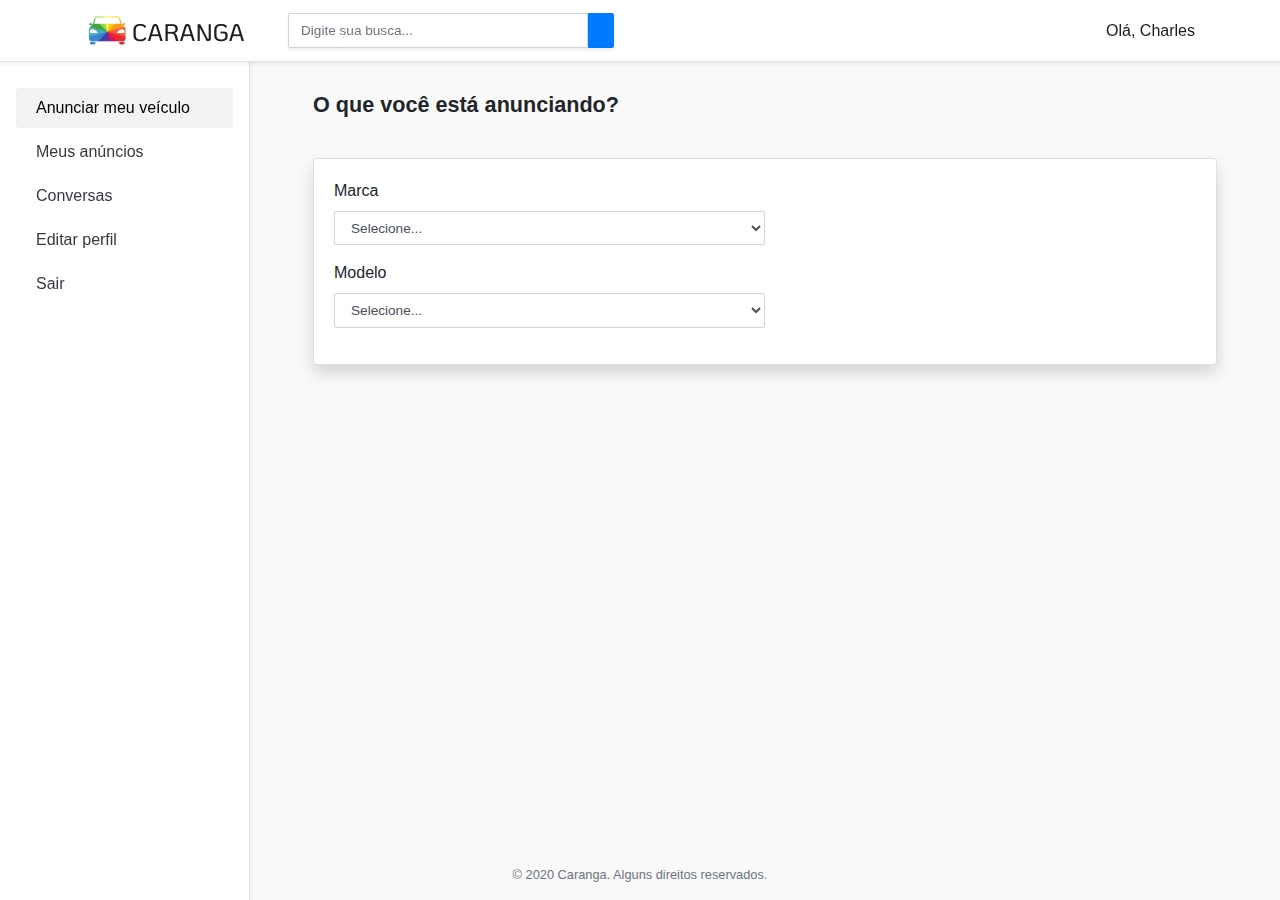
==== html/anunciar.html @ cf2fee96 "Começa a criar página de anunciar" ====
<!DOCTYPE html>
<html lang="en" class="h-100">
  <head>
    <meta charset="UTF-8" />
    <meta name="viewport" content="width=device-width, initial-scale=1.0" />

    <title>Seu próximo carro está aqui | CARANGA</title>

    <link
      rel="stylesheet"
      href="https://stackpath.bootstrapcdn.com/bootstrap/4.3.1/css/bootstrap.min.css"
      integrity="sha384-ggOyR0iXCbMQv3Xipma34MD+dH/1fQ784/j6cY/iJTQUOhcWr7x9JvoRxT2MZw1T"
      crossorigin="anonymous"
    />
    <link
      rel="stylesheet"
      href="https://cdnjs.cloudflare.com/ajax/libs/font-awesome/5.15.1/css/all.min.css"
      integrity="sha512-+4zCK9k+qNFUR5X+cKL9EIR+ZOhtIloNl9GIKS57V1MyNsYpYcUrUeQc9vNfzsWfV28IaLL3i96P9sdNyeRssA=="
      crossorigin="anonymous"
    />
    <link rel="stylesheet" href="style.css" />
    <link rel="shortcut icon" href="favicon.png" type="image/png" />
  </head>

  <body class="d-flex flex-column h-100">
    <section>
      <header id="header">
        <nav class="navbar navbar-light bg-white fixed-top shadow-sm border-bottom">
          <div class="container">
            <a class="navbar-brand" href="." title="Voltar ao início">
              <img src="images/logo-caranga.png" alt="Caranga" />
            </a>
            <form action="resultados.html" class="busca d-none d-md-flex ml-md-4 mr-auto shadow-sm">
              <input type="text" class="form-control" placeholder="Digite sua busca..." />
              <button action="resultados.html" class="btn btn-primary my-2 my-sm-0 ml-0" type="submit">
                <i class="fa fa-search"></i>
              </button>
            </form>
            <ul class="navbar-nav">
              <li class="nav-item active">
                <a class="nav-link" href="login.html"> <i class="far fa-user"></i> Olá, Charles </a>
              </li>
            </ul>
          </div>
        </nav>
      </header>

      <aside id="sidebar" class="h-100 bg-white shadow-sm border-right">
        <div class="sidebar-menu mt-4 px-3 d-flex flex-column">
          <a class="mt-1 py-2 px-3 rounded w-100 text-dark active" href="anunciar.html">
            <i class="fa fa-bullhorn mr-1"></i> Anunciar meu veículo
          </a>
          <a class="mt-1 py-2 px-3 rounded w-100 text-dark" href="meus-anuncios.html">
            <i class="far fa-newspaper mr-1"></i> Meus anúncios
          </a>
          <a class="mt-1 py-2 px-3 rounded w-100 text-dark" href="#">
            <i class="far fa-comment-alt mr-1"></i> Conversas
          </a>
          <a class="mt-1 py-2 px-3 rounded w-100 text-dark" href="#">
            <i class="far fa-user mr-1"></i> Editar perfil
          </a>
          <a class="mt-1 py-2 px-3 rounded w-100 text-dark" href="login.html">
            <i class="fa fa-sign-out-alt fa-rotate-180 mr-1"></i> Sair
          </a>
        </div>
      </aside>

      <main id="anunciar" class="mt-3 px-md-3 px-lg-5 pt-2">
        <div class="container-fluid">
          <div class="d-flex align-items-center justify-content-between">
            <h2 class="my-3 mt-4">O que você está anunciando?</h2>
          </div>

          <div class="card mt-4 flex-md-row shadow">
            <div class="card-body d-flex flex-column">
              <div class="form-group">
                <label for="marca">Marca</label>
                <select class="form-control col-6" id="marca">
                  <option value="">Selecione...</option>
                </select>
              </div>

              <div class="form-group">
                <label for="marca">Modelo</label>
                <select class="form-control col-6" id="marca">
                  <option value="">Selecione...</option>
                </select>
              </div>
            </div>
          </div>
        </div>
      </main>
    </section>

    <footer class="mt-auto pb-3 pt-5">
      <div class="container text-center text-secondary small">© 2020 Caranga. Alguns direitos reservados.</div>
    </footer>
  </body>
</html>
---- html/style.css ----
:root {
  --navbar-height: 60px;
  --sidebar-width: 250px;
  --light-gray: #666;
}

body {
  background-color: #f9f9f9;
}

h1 {
  font-size: 2rem;
  font-weight: bold;
}

h2 {
  font-size: 1.35rem;
  font-weight: bold;
}

h3 {
  font-size: 1.2rem;
}

.form-control,
.btn {
  border-radius: 2px;
}

.btn {
  font-weight: bold;
}

.gutter-sm [class*='col-'] {
  padding-right: 5px;
  padding-left: 5px;
}

.cursor-pointer {
  cursor: pointer;
}

#header {
  margin-bottom: var(--navbar-height);
}

#header img {
  height: 35px;
}

#header .busca input {
  border-top-right-radius: 0;
  border-bottom-right-radius: 0;
  width: 300px;
}

#header .busca button {
  border-top-left-radius: 0;
  border-bottom-left-radius: 0;
}

#filtros {
  position: relative;
  background: url(images/camaro.jpg) center center;
  background-size: cover;
}

#filtros::before {
  content: '';
  position: absolute;
  top: 0;
  left: 0;
  right: 0;
  bottom: 0;
  filter: opacity(75%);
  background-color: #1a3b63;
}

.stripes::before {
  content: '';
  border-radius: 10px 10px 0 0;
  margin-top: -16px;
  height: 15px;
  opacity: 0.15;
  background: repeating-linear-gradient(45deg, black, black 10px, white 10px, white 20px);
}

.card-link a {
  position: absolute;
  top: 0;
  left: 0;
  right: 0;
  bottom: 0;
}

.categoria img {
  width: 100%;
}

.categoria .card {
  overflow: hidden;
  border-radius: 0.5rem;
}

.categoria a {
  font-size: 1.5rem;
  text-decoration: none;
  text-shadow: 2px 2px 3px rgba(0, 0, 0, 0.5);
}

.anuncio .card {
  overflow: hidden;
}

.anuncio .preco {
  font-size: 1.25rem;
}

#sidebar {
  position: fixed;
  margin-left: calc(var(--sidebar-width) * -1);
  padding-top: var(--navbar-height);
  width: var(--sidebar-width);
  top: 0;
  left: 0;
  z-index: 1;
  overflow-x: hidden;
  transition: margin-left 0.5s;
}

#sidebar .sidebar-menu a {
  text-decoration: none;
}

#sidebar .sidebar-menu a:hover {
  background-color: #f9f9f9;
}

#sidebar .sidebar-menu a.active {
  color: #000 !important;
  background-color: #f3f3f3;
}

#fotos {
  max-height: 390px;
  overflow: hidden;
  transition: margin-left 0.5s;
}

#fotos img {
  width: 100%;
  object-fit: cover;
}

#fotos-nav {
  display: flex;
  justify-content: space-between;
  position: absolute;
  top: calc(50% - 1.5rem);
  left: 0;
  right: 0;
}

#fotos-nav button {
  height: 3rem;
  width: 3rem;
}

#detalhes .preco {
  font-size: 2rem;
  line-height: 1.2;
}

#detalhes h2 {
  color: var(--light-gray);
  font-size: 1rem;
  font-weight: normal;
}

#detalhes h3 {
  font-size: 1.25rem;
  font-weight: bold;
}

#detalhes .descricao,
#detalhes ul li {
  color: var(--light-gray);
}

.icone-chat-online {
  color: limegreen;
}

#chat .mensagens {
  height: 250px;
  line-height: 1.35;
  overflow-y: scroll;
  background-color: #f6f6f6;
}

#chat .form .form-control,
#chat .form .btn {
  border-top-left-radius: 0;
  border-top-right-radius: 0;
}

#login .btn-social-login {
  font-size: 0.85rem;
  height: 40px;
  background-size: 24px;
  background-position: 8px center;
  background-repeat: no-repeat;
}

#login .btn-google {
  color: #454545;
  border-color: #ddd;
  background-image: url(images/icone-google.svg);
}

#login .btn-facebook {
  color: #fff;
  background-color: #3a559f;
  background-image: url(images/icone-facebook.svg);
}

#login .btn-facebook:hover {
  background-color: #2c417a;
}

@media screen and (min-width: 576px) {
  #fotos img {
    width: calc(100vw / 2);
  }
}

@media screen and (min-width: 768px) {
  .form-control,
  .btn {
    font-size: 0.85rem;
  }

  .categoria a {
    font-size: 1.5rem;
  }

  #sidebar {
    margin-left: 0;
  }

  #sidebar + main {
    margin-left: var(--sidebar-width);
  }

  #fotos img {
    width: calc(100vw / 3);
  }

  #chat .mensagens {
    font-size: 0.85rem;
  }

  #login {
    max-width: 320px;
  }

  #meus-anuncios img {
    max-width: 240px;
    max-height: 160px;
    object-fit: cover;
  }

  #meus-anuncios .card {
    overflow: hidden;
  }

  #meus-anuncios .list-inline a {
    font-size: 0.85rem;
  }

  #meus-anuncios .btn-excluir:hover {
    background-color: #dc3545;
    border-color: #dc3545;
  }
}

@media screen and (min-width: 1024px) {
  .categoria a {
    font-size: 1.75rem;
  }

  #login .btn-social-login {
    background-size: 30px;
  }
}
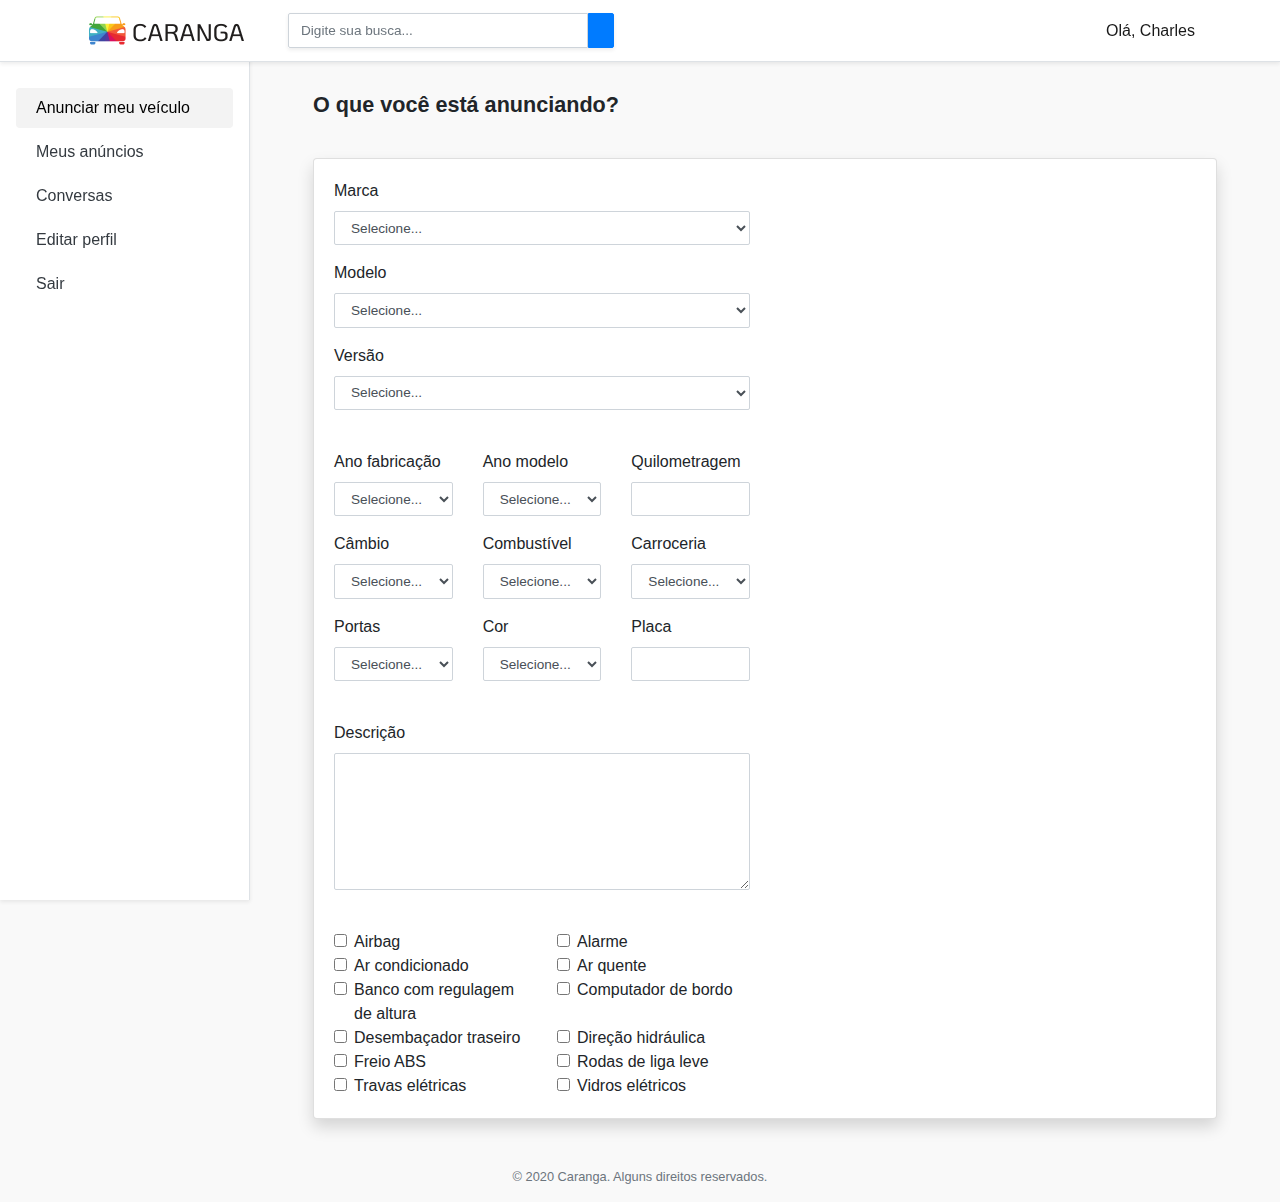
==== commit 19ec9af0: "Adiciona mais alguns campos à página de anunciar" ====
--- a/html/anunciar.html
+++ b/html/anunciar.html
@@ -72,19 +72,187 @@
           </div>
 
           <div class="card mt-4 flex-md-row shadow">
-            <div class="card-body d-flex flex-column">
-              <div class="form-group">
-                <label for="marca">Marca</label>
-                <select class="form-control col-6" id="marca">
-                  <option value="">Selecione...</option>
-                </select>
-              </div>
-
-              <div class="form-group">
-                <label for="marca">Modelo</label>
-                <select class="form-control col-6" id="marca">
-                  <option value="">Selecione...</option>
-                </select>
+            <div class="card-body row">
+              <div class="col-6">
+                <div class="row">
+                  <div class="form-group col-12">
+                    <label>Marca</label>
+                    <select class="form-control">
+                      <option value="">Selecione...</option>
+                    </select>
+                  </div>
+
+                  <div class="form-group col-12">
+                    <label>Modelo</label>
+                    <select class="form-control">
+                      <option value="">Selecione...</option>
+                    </select>
+                  </div>
+
+                  <div class="form-group col-12">
+                    <label>Versão</label>
+                    <select class="form-control">
+                      <option value="">Selecione...</option>
+                    </select>
+                  </div>
+                </div>
+
+                <div class="row mt-4">
+                  <div class="form-group col-4">
+                    <label>Ano fabricação</label>
+                    <select class="form-control">
+                      <option value="">Selecione...</option>
+                    </select>
+                  </div>
+
+                  <div class="form-group col-4">
+                    <label>Ano modelo</label>
+                    <select class="form-control">
+                      <option value="">Selecione...</option>
+                    </select>
+                  </div>
+
+                  <div class="form-group col-4">
+                    <label>Quilometragem</label>
+                    <input class="form-control" />
+                  </div>
+
+                  <div class="form-group col-4">
+                    <label>Câmbio</label>
+                    <select class="form-control">
+                      <option value="">Selecione...</option>
+                      <option value="">Semi-automático</option>
+                    </select>
+                  </div>
+
+                  <div class="form-group col-4">
+                    <label>Combustível</label>
+                    <select class="form-control">
+                      <option value="">Selecione...</option>
+                    </select>
+                  </div>
+
+                  <div class="form-group col-4">
+                    <label>Carroceria</label>
+                    <select class="form-control">
+                      <option value="">Selecione...</option>
+                    </select>
+                  </div>
+
+                  <div class="form-group col-4">
+                    <label>Portas</label>
+                    <select class="form-control">
+                      <option value="">Selecione...</option>
+                    </select>
+                  </div>
+
+                  <div class="form-group col-4">
+                    <label>Cor</label>
+                    <select class="form-control">
+                      <option value="">Selecione...</option>
+                    </select>
+                  </div>
+
+                  <div class="form-group col-4">
+                    <label>Placa</label>
+                    <input class="form-control" />
+                  </div>
+                </div>
+
+                <div class="row mt-4">
+                  <div class="form-group col-12">
+                    <label>Descrição</label>
+                    <textarea class="form-control" rows="6"> </textarea>
+                  </div>
+                </div>
+
+                <div class="row mt-4">
+                  <div class="col-6">
+                    <div class="form-check">
+                      <input class="form-check-input" type="checkbox" value="" id="airbag" />
+                      <label class="form-check-label" for="airbag"> Airbag </label>
+                    </div>
+                  </div>
+
+                  <div class="col-6">
+                    <div class="form-check">
+                      <input class="form-check-input" type="checkbox" value="" id="alarme" />
+                      <label class="form-check-label" for="alarme"> Alarme </label>
+                    </div>
+                  </div>
+
+                  <div class="col-6">
+                    <div class="form-check">
+                      <input class="form-check-input" type="checkbox" value="" id="ar-condicionado" />
+                      <label class="form-check-label" for="ar-condicionado"> Ar condicionado </label>
+                    </div>
+                  </div>
+
+                  <div class="col-6">
+                    <div class="form-check">
+                      <input class="form-check-input" type="checkbox" value="" id="ar-quente" />
+                      <label class="form-check-label" for="ar-quente"> Ar quente </label>
+                    </div>
+                  </div>
+
+                  <div class="col-6">
+                    <div class="form-check">
+                      <input class="form-check-input" type="checkbox" value="" id="banco-com-regulagem-de-altura" />
+                      <label class="form-check-label" for="banco-com-regulagem-de-altura">
+                        Banco com regulagem de altura
+                      </label>
+                    </div>
+                  </div>
+
+                  <div class="col-6">
+                    <div class="form-check">
+                      <input class="form-check-input" type="checkbox" value="" id="computador-de-bordo" />
+                      <label class="form-check-label" for="computador-de-bordo"> Computador de bordo </label>
+                    </div>
+                  </div>
+
+                  <div class="col-6">
+                    <div class="form-check">
+                      <input class="form-check-input" type="checkbox" value="" id="desembacador-traseiro" />
+                      <label class="form-check-label" for="desembacador-traseiro"> Desembaçador traseiro </label>
+                    </div>
+                  </div>
+
+                  <div class="col-6">
+                    <div class="form-check">
+                      <input class="form-check-input" type="checkbox" value="" id="direcao-hidraulica" />
+                      <label class="form-check-label" for="direcao-hidraulica"> Direção hidráulica </label>
+                    </div>
+                  </div>
+
+                  <div class="col-6">
+                    <div class="form-check">
+                      <input class="form-check-input" type="checkbox" value="" id="freio-abs" />
+                      <label class="form-check-label" for="freio-abs"> Freio ABS </label>
+                    </div>
+                  </div>
+
+                  <div class="col-6">
+                    <div class="form-check">
+                      <input class="form-check-input" type="checkbox" value="" id="rodas-de-liga-leve" />
+                      <label class="form-check-label" for="rodas-de-liga-leve"> Rodas de liga leve </label>
+                    </div>
+                  </div>
+
+                  <div class="col-6">
+                    <div class="form-check">
+                      <input class="form-check-input" type="checkbox" value="" id="travas-eletricas" />
+                      <label class="form-check-label" for="travas-eletricas"> Travas elétricas </label>
+                    </div>
+                  </div>
+
+                  <div class="col-6">
+                    <div class="form-check">
+                      <input class="form-check-input" type="checkbox" value="" id="vidros-eletricos" />
+                      <label class="form-check-label" for="vidros-eletricos"> Vidros elétricos </label>
+                    </div>
+                  </div>
+                </div>
               </div>
             </div>
           </div>
--- a/html/style.css
+++ b/html/style.css
@@ -228,6 +228,10 @@
   background-color: #2c417a;
 }
 
+.form-check > label {
+  cursor: pointer;
+}
+
 @media screen and (min-width: 576px) {
   #fotos img {
     width: calc(100vw / 2);
